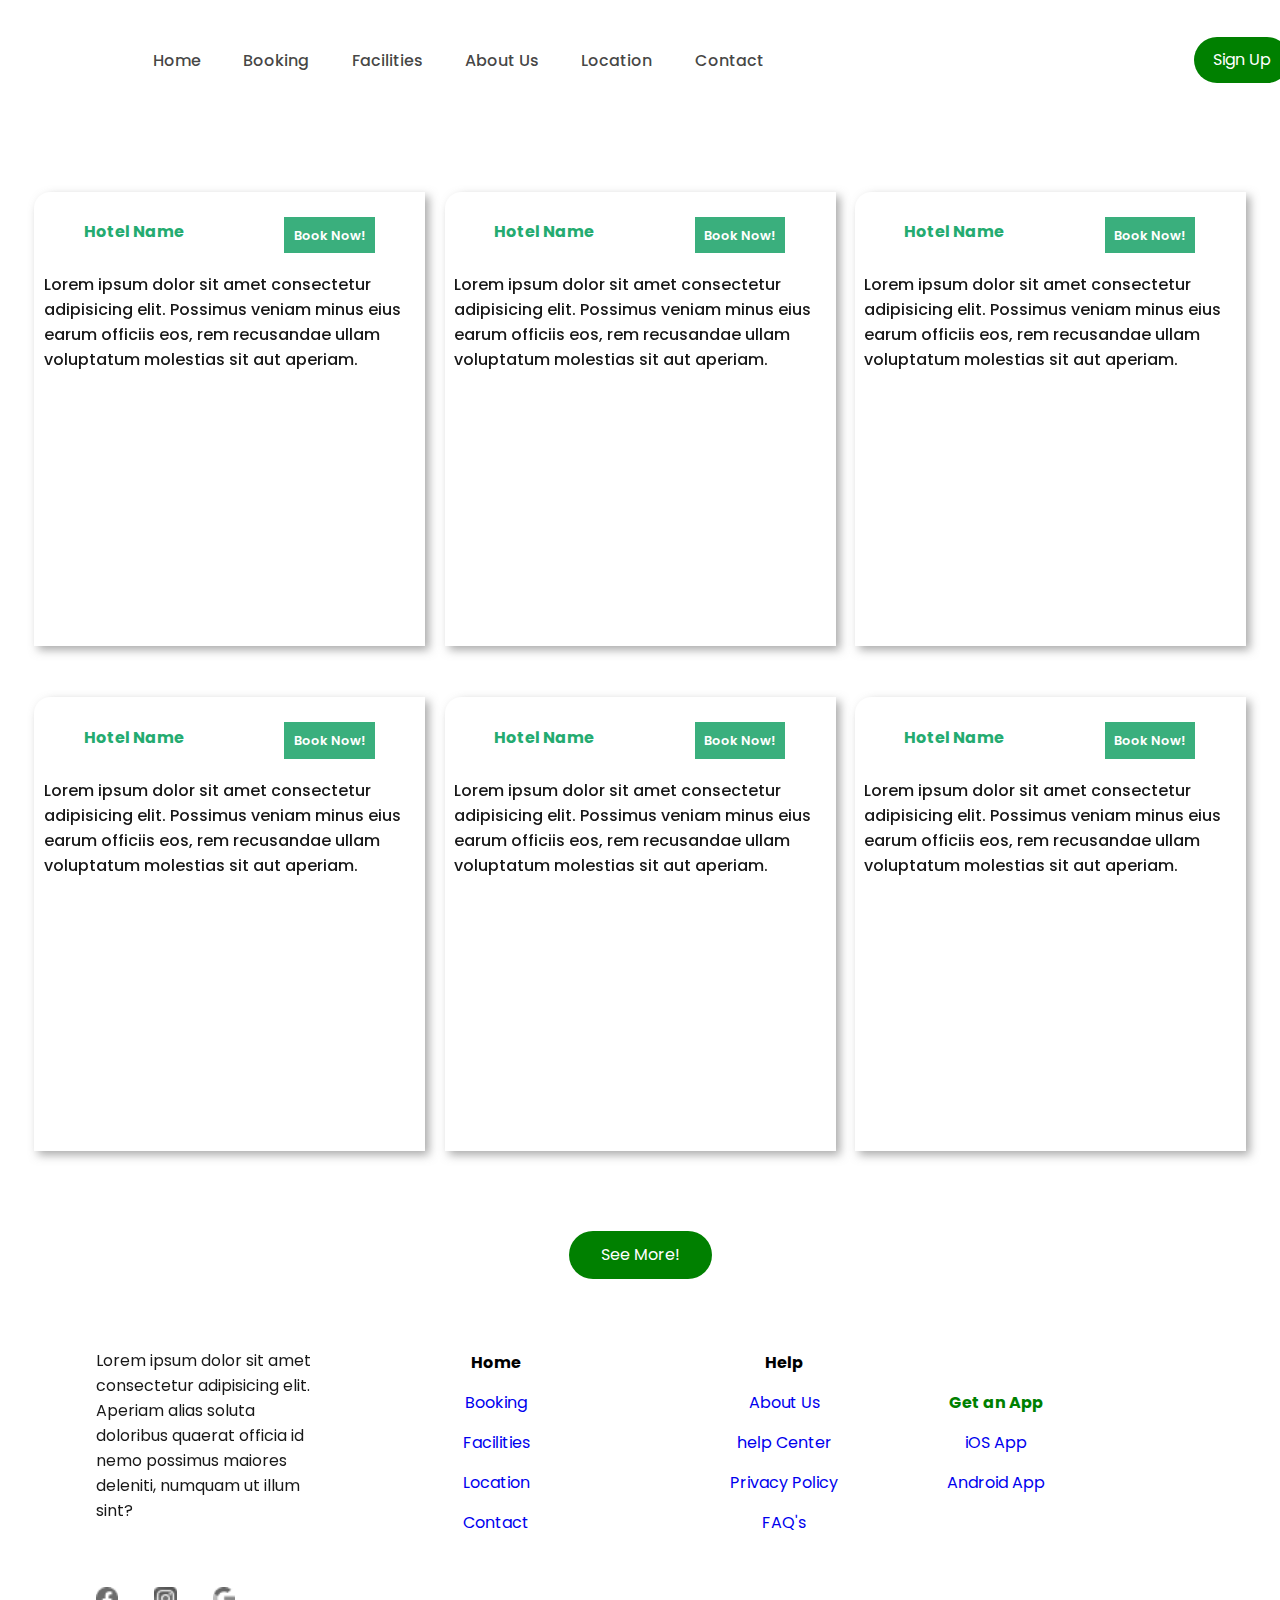
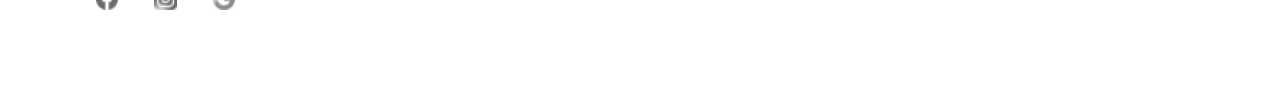
==== hotelListPage.html @ 981cc082 "Front-End of Hotel Booking Site" ====
<!DOCTYPE html>
<html lang="en">
  <head>
    <meta charset="UTF-8" />
    <meta name="viewport" content="width=device-width, initial-scale=1.0" />
    <title>Hotel List</title>
    <!-- css style sheet  -->
    <link rel="stylesheet" href="./style.css" />
    <!-- Font Awesome icons  -->
    <link
      rel="stylesheet"
      href="https://cdnjs.cloudflare.com/ajax/libs/font-awesome/6.5.1/css/all.min.css"
      integrity="sha512-DTOQO9RWCH3ppGqcWaEA1BIZOC6xxalwEsw9c2QQeAIftl+Vegovlnee1c9QX4TctnWMn13TZye+giMm8e2LwA=="
      crossorigin="anonymous"
      referrerpolicy="no-referrer"
    />
    <!-- google font  -->
    <style>
      @import url("https://fonts.googleapis.com/css2?family=Poppins:ital,wght@0,300;0,400;0,500;0,600;1,300;1,400;1,500;1,600&display=swap");
    </style>
  </head>

  <body>
    <div class="mainContainer">
      <!-- navbar  -->
      <nav class="Navbar">
        <div class="nav">
          <a href="index.html">Home</a>
          <a href="#">Booking</a>
          <a href="#">Facilities</a>
          <a href="#">About Us</a>
          <a href="#">Location</a>
          <a href="#">Contact</a>
        </div>
        <div class="loginbtn">
          <!-- <button class="login">Sign Up</button> -->
          <a href="Signup.html" class="login">Sign Up</a>
        </div>
      </nav>
      <!-- nav ended  -->

      <!-- Hotel list section started -->

      <div class="hotelslist-section">

        <!-- card start  -->
        <div class="hotel-card">
          <div class="hotel-img">
            <img src="./images/h2.jpeg" alt="" />
          </div>
          <div class="hotel-title">
            <div class="hotel-name">
              <h4>Hotel Name</h4>
            </div>
            <div class="bookNow-link">
              <a href="#" class="bookNowLink">Book Now!</a>
            </div>
          </div>
          <div class="hotel-describtion">
            <p>
              Lorem ipsum dolor sit amet consectetur adipisicing elit. Possimus
              veniam minus eius earum officiis eos, rem recusandae ullam
              voluptatum molestias sit aut aperiam.
            </p>
          </div>
          <!-- card-ended  -->
        </div>

        <!-- card start  -->
        <div class="hotel-card">
            <div class="hotel-img">
              <img src="./images/h2.jpeg" alt="" />
            </div>
            <div class="hotel-title">
              <div class="hotel-name">
                <h4>Hotel Name</h4>
              </div>
              <div class="bookNow-link">
                <a href="#" class="bookNowLink">Book Now!</a>
              </div>
            </div>
            <div class="hotel-describtion">
              <p>
                Lorem ipsum dolor sit amet consectetur adipisicing elit. Possimus
                veniam minus eius earum officiis eos, rem recusandae ullam
                voluptatum molestias sit aut aperiam.
              </p>
            </div>
            <!-- card-ended  -->
          </div>


          <!-- card start  -->
        <div class="hotel-card">
            <div class="hotel-img">
              <img src="./images/h2.jpeg" alt="" />
            </div>
            <div class="hotel-title">
              <div class="hotel-name">
                <h4>Hotel Name</h4>
              </div>
              <div class="bookNow-link">
                <a href="#" class="bookNowLink">Book Now!</a>
              </div>
            </div>
            <div class="hotel-describtion">
              <p>
                Lorem ipsum dolor sit amet consectetur adipisicing elit. Possimus
                veniam minus eius earum officiis eos, rem recusandae ullam
                voluptatum molestias sit aut aperiam.
              </p>
            </div>
            <!-- card-ended  -->
          </div>


          <!-- card start  -->
        <div class="hotel-card">
            <div class="hotel-img">
              <img src="./images/h2.jpeg" alt="" />
            </div>
            <div class="hotel-title">
              <div class="hotel-name">
                <h4>Hotel Name</h4>
              </div>
              <div class="bookNow-link">
                <a href="#" class="bookNowLink">Book Now!</a>
              </div>
            </div>
            <div class="hotel-describtion">
              <p>
                Lorem ipsum dolor sit amet consectetur adipisicing elit. Possimus
                veniam minus eius earum officiis eos, rem recusandae ullam
                voluptatum molestias sit aut aperiam.
              </p>
            </div>
            <!-- card-ended  -->
          </div>


          <!-- card start  -->
        <div class="hotel-card">
            <div class="hotel-img">
              <img src="./images/h2.jpeg" alt="" />
            </div>
            <div class="hotel-title">
              <div class="hotel-name">
                <h4>Hotel Name</h4>
              </div>
              <div class="bookNow-link">
                <a href="#" class="bookNowLink">Book Now!</a>
              </div>
            </div>
            <div class="hotel-describtion">
              <p>
                Lorem ipsum dolor sit amet consectetur adipisicing elit. Possimus
                veniam minus eius earum officiis eos, rem recusandae ullam
                voluptatum molestias sit aut aperiam.
              </p>
            </div>
            <!-- card-ended  -->
          </div>

          <!-- card start  -->
        <div class="hotel-card">
            <div class="hotel-img">
              <img src="./images/h2.jpeg" alt="" />
            </div>
            <div class="hotel-title">
              <div class="hotel-name">
                <h4>Hotel Name</h4>
              </div>
              <div class="bookNow-link">
                <a href="#" class="bookNowLink">Book Now!</a>
              </div>
            </div>
            <div class="hotel-describtion">
              <p>
                Lorem ipsum dolor sit amet consectetur adipisicing elit. Possimus
                veniam minus eius earum officiis eos, rem recusandae ullam
                voluptatum molestias sit aut aperiam.
              </p>
            </div>
            <!-- card-ended  -->
          </div>

         
           
      

        <!-- hotel list section ended  -->
      </div>

      <!-- hotel-List see more section  -->
      <div class="seeMoreBtn">
        <a href="#" class="login seeMore">See More! </a>
      </div>

     

      <!-- footer section started  -->
      <div class="footer-section">
        <div class="ft-sec1">
          <p>
            Lorem ipsum dolor sit amet consectetur adipisicing elit. Aperiam
            alias soluta doloribus quaerat officia id nemo possimus maiores
            deleniti, numquam ut illum sint?
          </p>
          <div class="icons">
            <img src="./images/Group 23.png" alt="Facebook" />
            <img src="./images/Group 24.png" alt="Instagram" />
            <img src="./images/search 1.png" alt="Google" />
          </div>
        </div>
        <div class="ft-sec2">
          <div class="navlink">
            <h4>Home</h4>
            <ul>
              <li>
                <a href="#">Booking</a>
              </li>
              <li>
                <a href="#">Facilities</a>
              </li>
              <li>
                <a href="#">Location</a>
              </li>
              <a href="#">Contact</a>
              <li></li>
            </ul>
          </div>
        </div>
        <div class="ft-sec3">
          <div class="help">
            <h4>Help</h4>
            <ul>
              <li>
                <a href="#">About Us</a>
              </li>
              <li>
                <a href="#">help Center</a>
              </li>
              <li>
                <a href="#">Privacy Policy</a>
              </li>
              <li>
                <a href="#">FAQ's</a>
              </li>
            </ul>
          </div>
        </div>
        <div class="ft-sec4">
          <div class="app">
            <h4>Get an App</h4>
            <ul>
              <li><a href="#">iOS App</a></li>
              <li></li>
              <li>
                <a href="#">Android App</a>
              </li>
            </ul>
          </div>
        </div>

        <!-- Footer Ended  -->
      </div>
    </div>
  </body>
</html>
---- style.css ----
* {
    padding: 0%;
    margin: 0%;
    box-sizing: border-box;
    font-family: Poppins, sans-serif;
}

a {
    text-decoration: none;
    padding: 1rem 1.2rem;
}

i {
    color: rgba(0, 128, 0, 0.877);
    padding-right: 0.5rem;
}

.Navbar {
    width: 100%;
    height: 40px;
    display: flex;
    justify-content: space-around;
    align-items: center;
    margin-top: 40px;
}

.nav a {
    color: rgba(0, 0, 0, 0.74);
    cursor: pointer;
    font-weight: 500;
}

.nav a:hover {
    color: black;
}

.nav a:active {
    color: rgba(0, 128, 0, 0.799);
}

/* login button  */

.loginbtn {
    position: relative;
    left: 144px;
}

.login {
    color: white;
    border: transparent;
    border-radius: 3rem;
    background-color: green;
    padding: 0.7rem 1.2rem;
    cursor: pointer;
    font-size: 1rem;
    transition: 1s ease-in-out;
}


.login:hover {
    background-color: transparent;
    border: 3px solid green;
    color: black;
    font-weight: 500;
}

/* Main header  */

.main-header {
    display: flex;
    justify-content: center;
    align-items: flex-start;
    width: 90%;
    /* height: 656px; */
    background-color: rgba(203, 237, 208, 0.226);
    margin: 1rem;
    position: relative;
    left: 3rem;
    overflow: hidden;
    border-radius: 10px;
}

.main-heading {
    width: 50%;
    margin-top: 1rem;
}

.main-heading p {
    font-size: 1rem;
    padding: 0.5rem 2rem;
    opacity: 0.9;


}

.tagline {
    font-size: 3.2rem;
    padding: 1rem 2rem;
}

.watchBtn {
    background-color: transparent;
    font-size: 1.2rem;
    font-weight: 600;
    border: none;
    padding: 1rem 2rem;
    position: relative;
    top: 2rem;
    cursor: pointer;
}

.watchBtn i {
    color: rgba(0, 128, 0, 0.826);
    padding-right: 1rem;

}

.main-img {
    width: 50%;
}

.main-img img {
    /* width: 500px; */
    height: 500px;
    border-radius: 10px;
    padding-left: 1rem;

}

/* Search button portion  */
.searchBtn {
    width: 60%;
    height: 5.5rem;
    display: flex;
    justify-content: space-evenly;
    align-items: center;
    background-color: rgba(255, 255, 255, 0.911);
    position: absolute;
    bottom: 4rem;
    border: none;
    border-radius: 50px;
    left: 287px;
    ;
    /* cursor: pointer; */

}

.searchBtn p {
    opacity: 0.8;
}

.search {
    color: white;
    background-color: rgba(14, 157, 14, 0.742);
    padding: 1rem 2rem;
    border: none;
    border-radius: 3rem;
    cursor: pointer;

}

.search i {
    color: white;
    font-weight: 800;
    font-size: 1rem;
}

/* hotel section started  */


.hotel-section {
    display: flex;
    justify-content: center;
    align-items: flex-start;
    flex-direction: column;
    width: 90%;
    margin-top: 4rem;
    margin-left: 1rem;
    position: relative;
    left: 3rem;

}

.section-1 {
    width: 100%;
    display: flex;
    align-items: center;
    justify-content: flex-start;
    margin-bottom: 2rem;
}

.HS-heading {
    font-size: 2rem;
    letter-spacing: 0.2rem;
}

.para {
    width: 40%;
}

.viewAll {
    color: rgba(0, 128, 0, 0.911);
    background-color: rgba(0, 128, 0, 0.155);
    border: transparent;
    padding: 0.6rem 0.95rem;
    font-weight: 500;
    border-radius: 3rem;
    position: relative;
    left: 40rem;
}


/* cards  */
.cards {
    display: flex;
    justify-content: center;
    align-items: center;
    gap: 1rem;
    flex-wrap: wrap;

}

.card {
    margin-top: 2rem;
    width: 400px;
    height: 460px;
    background-color: rgba(203, 237, 208, 0.226);
    border-radius: 1rem;
}

.card img {
    width: 100%;
    height: 70%;
    border-radius: 1rem;
}

.card a {
    color: rgba(0, 128, 0, 0.767);
    font-size: 0.8rem;

}

.card-title h3 {

    padding: 0.6rem 0.9rem;
    opacity: 0.8;
    cursor: pointer;
}

.rates p {
    padding: 0.3rem 0.9rem;
    opacity: 0.8;
}

.fa {
    font-size: 0.8rem;
    opacity: 0.9;

}

.checked {
    font-size: 0.9rem;
    margin-right: 0.2rem;
    color: orange;
}

/* facilities section  */
.facilities-section {
    display: flex;
    justify-content: center;
    align-items: flex-start;
    flex-wrap: wrap;
    width: 90%;
    margin-top: 5rem;
    margin-left: 1rem;
    position: relative;
    left: 3rem;
}

.info-section {
    width: 30%;
    height: 85vh;
}

.info-heading h3 {
    font-size: 2rem;
    letter-spacing: 0.07rem;
    margin-bottom: 1rem;
}

.info-heading p {
    margin-bottom: 2rem;
    opacity: 0.8;
}

.contact-btn {
    opacity: 0.7;

}

.facilities {
    display: flex;
    justify-content: space-evenly;
    align-items: center;
    flex-wrap: wrap;
    flex: 1;
    gap: 1rem;

}

.facility-card {
    display: flex;
    justify-content: center;
    align-items: center;
    flex-direction: column;
    width: 193px;
    height: 193px;
    background-color: rgba(239, 237, 237, 0.158);
    border: 1px solid rgba(232, 232, 232, 1);
    border-radius: 8px;
    cursor: pointer;
    transition: 0.5s ease-in;

}

.facility-card:hover {
    box-shadow: 12px 12px 5px rgba(232, 232, 232, 1);

}

.facilities-img img {
    opacity: 0.7;
    padding-bottom: 1rem;
    transition: 1s ease-in;
}

.facilities-img img:hover {
    opacity: 1;
    transform: scale(1.2);

}

.facilities-title p {
    opacity: 0.7;
    margin-top: 1rem;
}

.facilities-title p:hover {
    opacity: 1;
}

/* about section started  */
.about-section {
    display: flex;
    justify-content: flex-start;
    align-items: center;
    width: 90%;
    /* height: 520px; */
    background-color: rgba(203, 237, 208, 0.226);
    margin: 1rem;
    position: relative;
    left: 3rem;
    overflow: hidden;
    border-radius: 10px;
    gap: 4rem;
}

.img-section {
    width: 50%;
}

.img-section img {
    width: 100%;
    /* height: 100vh; */
    border-radius: 8px;
}

.about-info {
    width: 50%;
}

.about-info h3 {
    font-size: 2rem;
    letter-spacing: 0.07rem;
    margin-bottom: 2rem;
    padding-top: 1rem;
}

.about-info p {
    opacity: 0.8;
    padding-bottom: 1rem;
}

.button-section {
    display: flex;
    justify-content: center;
    align-items: center;
    margin: 1rem 0rem 1rem;
}

.exploreBtn {
    opacity: 0.7;
}


/* Review Section  */
.review-section {
    display: flex;
    justify-content: flex-start;
    align-items: center;
    width: 90%;
    height: 520px;
    /* background-color: rgba(203, 237, 208, 0.226); */
    margin: 1rem;
    position: relative;
    left: 3rem;
    overflow: hidden;
    border-radius: 10px;
    /* gap: 4rem; */
    top: 3rem;


}

.review-info {
    width: 60%;
}

.reviews q {
    opacity: 0.8;
    font-size: 1.2rem;
    line-height: 1.5rem;
    text-align: justify;
    padding: 1rem;


}

.name {
    margin-top: 2rem;
    padding: 0.5rem;

}

.profession {
    padding-left: 2em;
    font-weight: 700;
    opacity: 0.9;
}

.reviewer-photo {
    width: 40%;
}

.reviewer-photo img {
    width: 100%;
    border-radius: 1rem;
    cursor: pointer;
    filter: grayscale(90%);
    transition: 1s ease-in;
}

.reviewer-photo img:hover {
    /* width: 80%; */
    filter: grayscale(0%);
    transform: scale(1.05);
    box-shadow: 4px 4px 10px #6c6b6b93;
}

/* review section ended  */
.newLetter-section {
    display: flex;
    justify-content: center;
    align-items: flex-end;
    width: 90%;
    height: 100vh;
    background-image: url(./images/map.png);
    background-size: cover;
    background-repeat: no-repeat;
    margin: 1rem;
    position: relative;
    left: 3rem;
    top: 5rem;
    padding-bottom: 3rem;

}

.hotelLocation {
    display: flex;
    justify-content: space-evenly;
    align-items: center;
    background-color: rgb(240, 248, 255);
    color: black;
    width: 80%;
    border-radius: 0.9rem;
    /* height: 30vh; */
    /* position: relative;
    bottom: -3rem; */
}

.location-info {
    display: flex;
    /* padding: 1rem 0rem 0rem 2rem; */
    padding: 1.5rem;
    flex-direction: column;
    width: 50%;
}

.location-info h2 {
    letter-spacing: 0.3rem;
    padding-bottom: 1rem;
}

.location-info p {
    opacity: 0.8;
}

.SubscribeBtn input {
    padding: 1rem 2rem 1rem 2rem;
    border: transparent;
    cursor: pointer;
    border-radius: 1rem;
    background-color: rgba(234, 237, 237, 0.954);
    letter-spacing: 0.2rem;


}

.subBtn {
    padding: 1rem;
    border: transparent;
    border-radius: 3rem;
    background-color: rgba(0, 128, 0, 0.676);
    color: white;
    cursor: pointer;

}

/* footer-section started */
.footer-section {
    display: flex;
    justify-content: flex-start;
    align-items: center;
    width: 90%;
    height: 520px;
    /* background-color: rgba(203, 237, 208, 0.226); */
    margin: 1rem;
    position: relative;
    left: 3rem;
    overflow: hidden;
    border-radius: 10px;
    /* gap: 4rem; */
    top: 3rem;
}

/* ul li{
    list-style: none;
} */


.footer-section ul li {
    list-style: none;
    /* opacity: 0.8; */
}

.footer-section ul li {
    color: green;
}

.ft-sec1 {
    width: 25%;
    margin-top: 4rem;
    padding-top: 1rem;
}

.ft-sec1 p {
    padding: 2rem;
    opacity: 0.9;
}

.icons {
    padding: 2rem;
    letter-spacing: 2rem;

}

.icons img {
    width: 10%;
    cursor: pointer;
    filter: grayscale(1);
    transition: 0.3s ease-in-out;


}

.icons img:hover {
    filter: grayscale(0);
}


.ft-sec2 {
    width: 25%;
}

.navlink {

    text-align: center;
    line-height: 2.5rem;


}

.ft-sec3 {
    width: 25%;
}

.help {
    text-align: center;
    line-height: 2.5rem;

}

.app {
    text-align: center;
    line-height: 2.5rem;
    color: green;

}


/* login Css  */
.loginForm {
    display: flex;
    justify-content: flex-start;
    align-items: center;
    position: relative;
    flex-direction: column;
    left: 415px;
    top: 4rem;
    padding: 3rem;
    width: 614px;
    height: 563px;
    /* border: 2px solid black; */

}

.heading {
    padding-bottom: 1.5rem;
}

.input-sec {
    display: flex;
    flex-direction: column;
    justify-content: flex-start;
}

.input-sec label {
    padding-bottom: 1rem;
    padding-top: 1rem;

}

.input-sec input {
    padding: 0.5rem 0.6rem;
    border: 1px solid rgba(0, 128, 0, 0.621);
    border-radius: 6px;

}

.btn {
    padding-top: 1rem;
    padding-bottom: 1rem;
}

.btn p {
    opacity: 0.6;
    padding-top: 1rem;
}

.loginBtn {
    width: 100%;
    padding: 0.5rem 1rem 0.5rem 1rem;
    color: white;
    background-color: rgba(0, 128, 0, 0.573);
    border-radius: 0.3rem;
    border: transparent;
    cursor: pointer;
    font-size: 1rem;
    font-weight: 550;
}

.loginBtn:hover {
    background-color: rgba(0, 128, 0, 0.71);

}

/* sign up css */
.gmailLoginBtn {
    margin-top: 1rem;
    width: 100%;
    padding: 0.7rem;
    color: rgba(21, 112, 239, 1);
    font-weight: 700;
    background-color: rgba(209, 233, 255, 1);
    border: transparent;
    border-radius: 10px;
    cursor: pointer;
    opacity: 0.8;
    line-height: 5px;
}
.gmailLoginBtn:hover{
    background-color: rgb(185, 218, 249);
    

}
.gmailLoginBtn img{
   position: relative;
   right: 0.5rem;
   top: 0.18rem;
}

/* HostelList page styling  */
.hotelslist-section{

    display: flex;
    justify-content: center;
    align-items: center;
    gap: 1.2rem;
    flex-wrap: wrap;
    position: relative;
    top: 5rem;

}
.hotel-card{
    margin-top: 2rem;
    width: 391px;
    height: 454px;
    /* background-color: rgba(203, 237, 208, 0.226); */
    border-radius: 1rem 0rem 0rem;
    cursor: pointer;
    box-shadow: 4px 4px 10px #6c6b6b93;

    /* opacity: 0.7; */
}
.hotel-img img{
    width: 100%;
    border-radius: 0.3rem;
}

.hotel-title{
    display:flex;
    justify-content: space-around;
    align-items: center;
}
.hotel-title .hotel-name{
    color: rgba(36, 171, 112, 1);

}
.bookNow-link{
    margin-top: 0.3rem; 
}
.bookNow-link .bookNowLink{
    padding: 0.6rem;
    font-weight: 600;
    background-color:rgba(47, 170, 117, 0.945); 
    font-size: 0.8rem;
    color: white;
    transition: 0.5s ease-in-out;
    border: 1px solid white;
    

}
.bookNow-link .bookNowLink:hover{
    background-color:rgb(46, 122, 89); 

}

.hotel-describtion{
    margin-top: 1rem;
    padding: 0.6rem;
}
.hotel-describtion p{
    opacity: 0.9;
    font-weight: 500;
}

/* see more  */
.seeMoreBtn{
    width: 100%;
    display: flex;
    justify-content: center;
    align-items: center;
    position: relative;
    top: 10rem;
}
.seeMore{
    padding-left: 2rem;
    padding-right: 2rem;
    cursor: pointer;
}
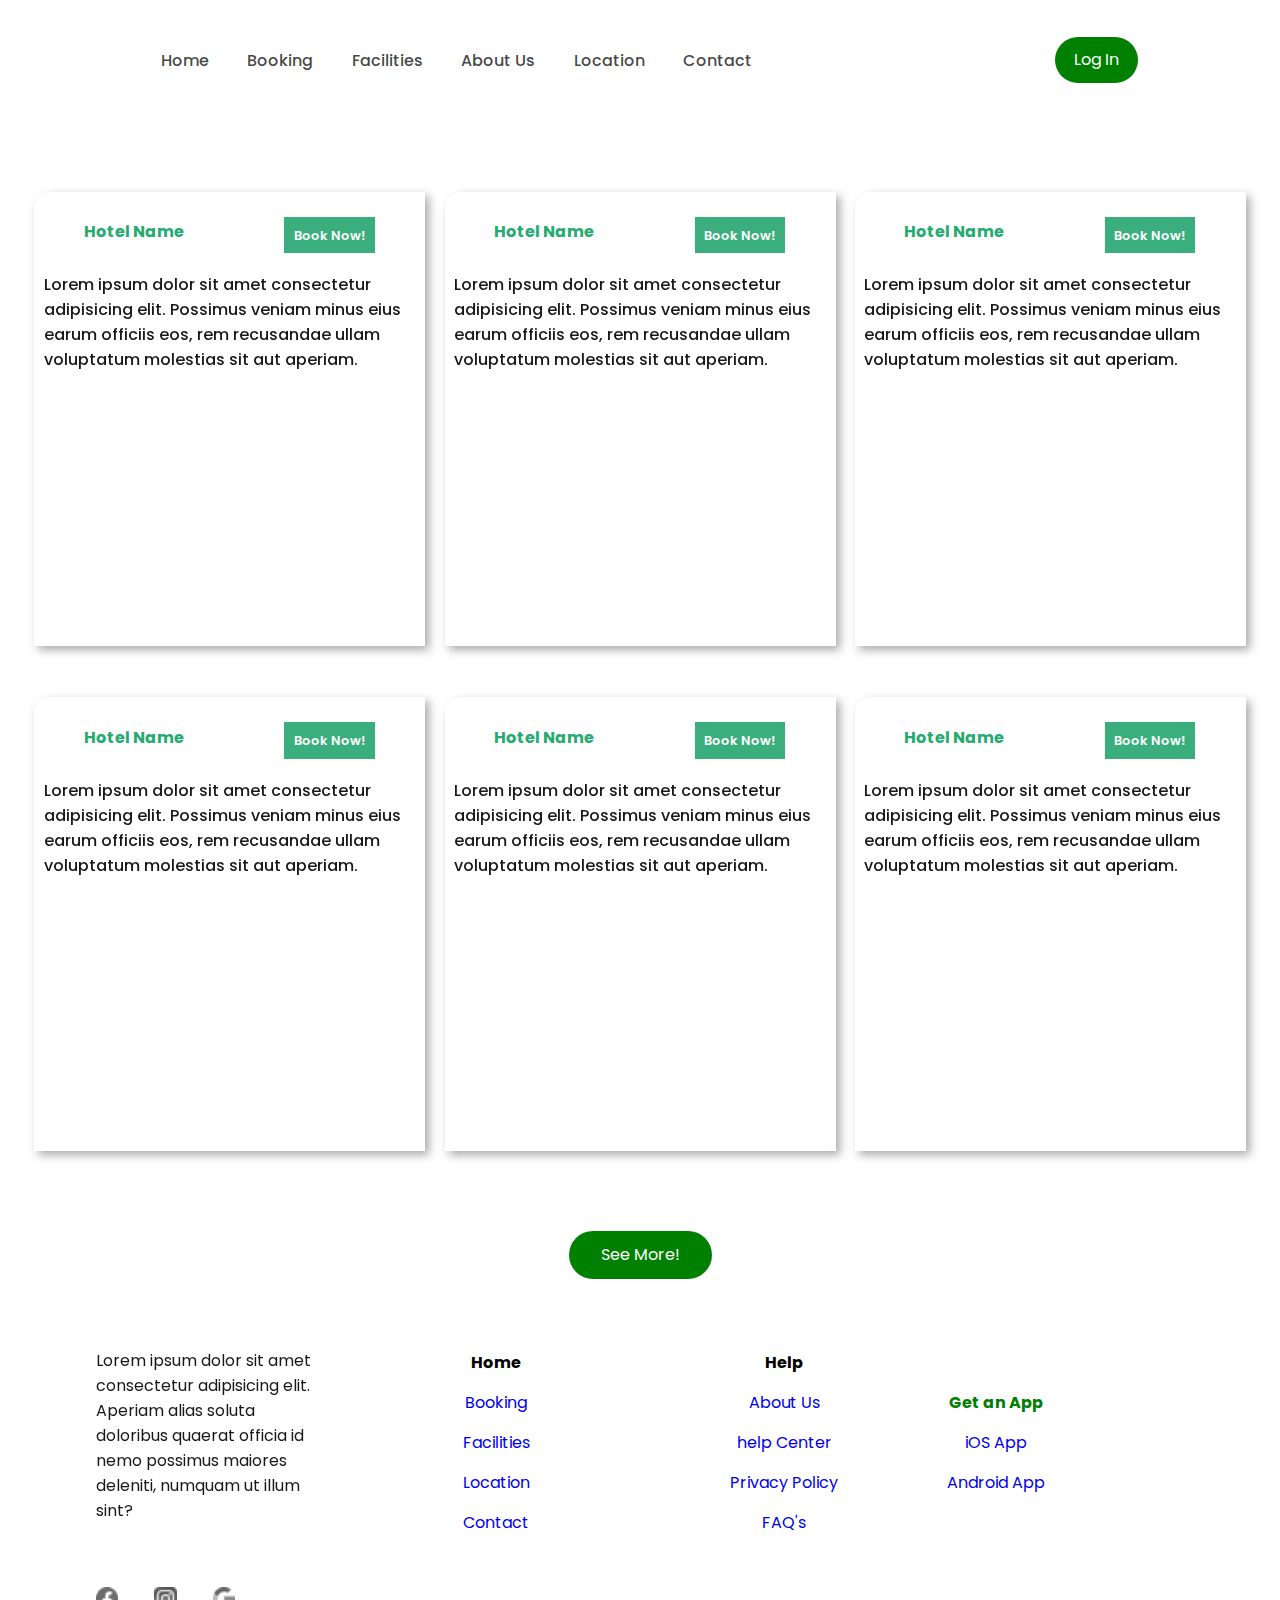
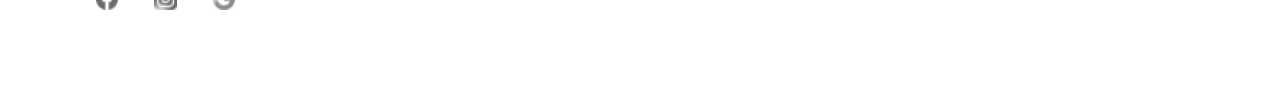
==== commit 141006a2: "Make moblie responsive all the page and make anchar link working- front-end complete" ====
--- a/hotelListPage.html
+++ b/hotelListPage.html
@@ -22,20 +22,26 @@
 
   <body>
     <div class="mainContainer">
+
+      <div class="toggleBtn">
+
+        <i class="fa fa-bars" aria-hidden="true"></i>
+      </div>
       <!-- navbar  -->
       <nav class="Navbar">
         <div class="nav">
-          <a href="index.html">Home</a>
-          <a href="#">Booking</a>
-          <a href="#">Facilities</a>
-          <a href="#">About Us</a>
-          <a href="#">Location</a>
-          <a href="#">Contact</a>
+          <a href="index.html" class="nav-links">Home</a>
+          <a href="#"  class="nav-links">Booking</a>
+          <a href="hotelListPage.html"class="nav-links" >Facilities</a>
+          <a href="#" class="nav-links">About Us</a>
+          <a href="#" class="nav-links">Location</a>
+          <a href="#" class="nav-links">Contact</a>
         </div>
         <div class="loginbtn">
-          <!-- <button class="login">Sign Up</button> -->
-          <a href="Signup.html" class="login">Sign Up</a>
-        </div>
+          <!-- <button class="login">Login</button> -->
+          <a href="./login.html" class="login">Log In</a>
+        </div>
+
       </nav>
       <!-- nav ended  -->
 
@@ -265,5 +271,9 @@
         <!-- Footer Ended  -->
       </div>
     </div>
+    <!-- script  -->
+
+    <script src="script.js"></script>
+
   </body>
 </html>
--- a/style.css
+++ b/style.css
@@ -22,6 +22,12 @@
     justify-content: space-around;
     align-items: center;
     margin-top: 40px;
+
+}
+.nav{
+    display: flex;
+    
+    
 }
 
 .nav a {
@@ -42,7 +48,7 @@
 
 .loginbtn {
     position: relative;
-    left: 144px;
+    /* left: 8rem; */
 }
 
 .login {
@@ -63,6 +69,13 @@
     color: black;
     font-weight: 500;
 }
+.toggleBtn i{
+    cursor: pointer;
+    font-size: 1.5rem;
+    display: none;
+}
+
+
 
 /* Main header  */
 
@@ -76,6 +89,7 @@
     margin: 1rem;
     position: relative;
     left: 3rem;
+    top: 1rem;
     overflow: hidden;
     border-radius: 10px;
 }
@@ -116,7 +130,7 @@
 }
 
 .main-img {
-    width: 50%;
+    width: 40%;
 }
 
 .main-img img {
@@ -324,7 +338,9 @@
 }
 
 .facility-card:hover {
-    box-shadow: 12px 12px 5px rgba(232, 232, 232, 1);
+    /* box-shadow: 12px 12px 5px rgba(232, 232, 232, 1); */
+    box-shadow: 5px 15px 10px rgba(8, 93, 2, 0.971);
+
 
 }
 
@@ -588,7 +604,7 @@
     width: 10%;
     cursor: pointer;
     filter: grayscale(1);
-    transition: 0.3s ease-in-out;
+    transition: all 0.3s ease-in-out;
 
 
 }
@@ -798,3 +814,269 @@
     padding-right: 2rem;
     cursor: pointer;
 }
+
+
+/* Making it Responsive  */
+
+@media only screen and (max-width: 768px){
+    
+    .Navbar{
+        flex-wrap: wrap;
+        height: 15%;
+        transition: all 1s ease-in-out;
+    }
+    
+
+    /* navbar  */
+    .nav-links{
+        display: none;
+    }
+
+    .toggleBtn i{
+        align-self: flex-end;
+        display:flex;
+        position: absolute;
+        cursor: pointer;
+    }
+    .navbarToggleShow{ 
+        display: flex;
+    
+    }
+
+    /* main header  */
+    .main-header{
+        width: 100%;
+        left: 0;
+        margin: 0;
+        margin-bottom: 2rem;
+        
+    }
+    .main-heading{
+        width: 75%;
+    }
+    .searchBtn{
+        width: 100%;
+        left: 0;
+        bottom: 0;
+        margin-bottom: 4rem;
+    }
+
+    /* hotel section  */
+    .viewAll{
+        left: 40%;
+        
+    }
+
+    /* service section  */
+    .facilities-section{
+        width: 100%;
+        flex-direction: column;
+    }
+    .info-section{
+        width: 100%;
+        height: auto;
+        display: flex;
+        justify-content: center;
+        align-items: center;
+        flex-wrap: wrap;
+        flex-direction: column;
+        margin-bottom: 4rem;
+    }
+    .contact-btn{
+       width: 100%;
+    
+    }
+    .facilities{
+        margin-bottom: 3rem;
+    }
+    /* about section */
+    .about-section{
+        width: 100%;
+        left: 0;
+        flex-direction: column;
+        margin: 0;
+        overflow: hidden;
+        
+    }
+    .img-section{
+        width: 100%;
+
+    }
+    .about-info{
+        width: 60%;
+        height: auto;
+        flex-wrap: wrap;
+    }
+    /* review-section  */
+    .review-section{
+        left: 4rem;
+        margin-top: 3rem;
+    }
+    /* news letter + map section started  */
+    .newLetter-section{
+        margin-bottom: 4rem;
+    }
+    .hotelLocation{
+        width: 100%;
+     
+       
+    }
+    .newLetter{
+       width: 70%;
+    }
+
+
+    /* footer section  */
+    .footer-section{
+        left: 0;
+        width: 100%;
+        
+    }
+    .ft-sec1{
+        
+        width: 40%;
+    }
+
+
+    /* login form  */
+    .loginForm{
+        align-items: flex-start;
+        left: 0;
+        margin-left: 0;
+        padding: 2rem;
+    }
+}
+    
+
+    /* Responsive Design for Moblies screen  */
+
+    @media only screen and (max-width: 370px){
+        .main-container{
+            width: 100%;
+        }
+
+
+        .Navbar{
+            flex-wrap: wrap;
+            height: 15%;
+            transition: all 1s ease-in-out;
+        }
+       
+        .nav{
+    
+            flex-wrap: wrap;
+        }
+
+        /* main header  */
+        .tagline{
+            font-size: 1.4rem;
+            padding: 5px;
+
+        }
+        .tagline p{
+            margin-bottom: 0.5rem;
+        }
+        .watchBtn{
+            font-size: 1rem;
+            margin: 0;
+            top: .6rem;
+           
+    
+        }
+        .main-img{
+
+            width: 40%;
+        }
+        .searchBtn{
+            /* width: 100%;
+            bottom: -1rem; */
+            display: none;
+           
+            
+        }
+        /* .location{
+            width: 100%;
+            padding: 4px;
+
+        } */
+
+
+        .hotel-section{
+            left: 0;
+        }
+        .section-1{
+            width: 100vw;
+        }
+        .viewAll {
+            left: 20%;
+        }
+        .cards{
+           width: 90%;
+        }
+        .card img{
+            width: 100%;
+            height: 60%;
+            margin-bottom: 1rem;
+        }
+.facilities-section{
+    width: 100%;
+    left: 0;
+}
+.info-section{
+    font-size: 1.5rem;
+}
+.facilities{
+    left: 0;
+}
+.review-section{
+    left: 0;
+    width: 100%;
+    margin-top: 4rem;
+    font-size: 1rem;
+    margin: 1rem;
+}
+
+.newLetter-section{
+    width: 100%;
+    left: 0;
+}
+
+.location-info{
+   
+    font-size: 0.8rem;
+}
+
+.SubscribeBtn , .subBtn{
+    overflow: hidden;
+    width: 100%;
+}
+.footer-section{
+    width: 100%;
+    left: 0;
+    margin-top: 2rem;
+    height:100vh;
+    flex-direction: column;
+    align-items: center;
+}
+.ft-sec1{
+    width: 100%;
+}
+
+.ft-sec2{
+    width: 100%;
+}
+.ft-sec3{
+    width: 100%;
+}
+
+
+        
+    }
+        
+    
+
+
+
+
+
+ 
